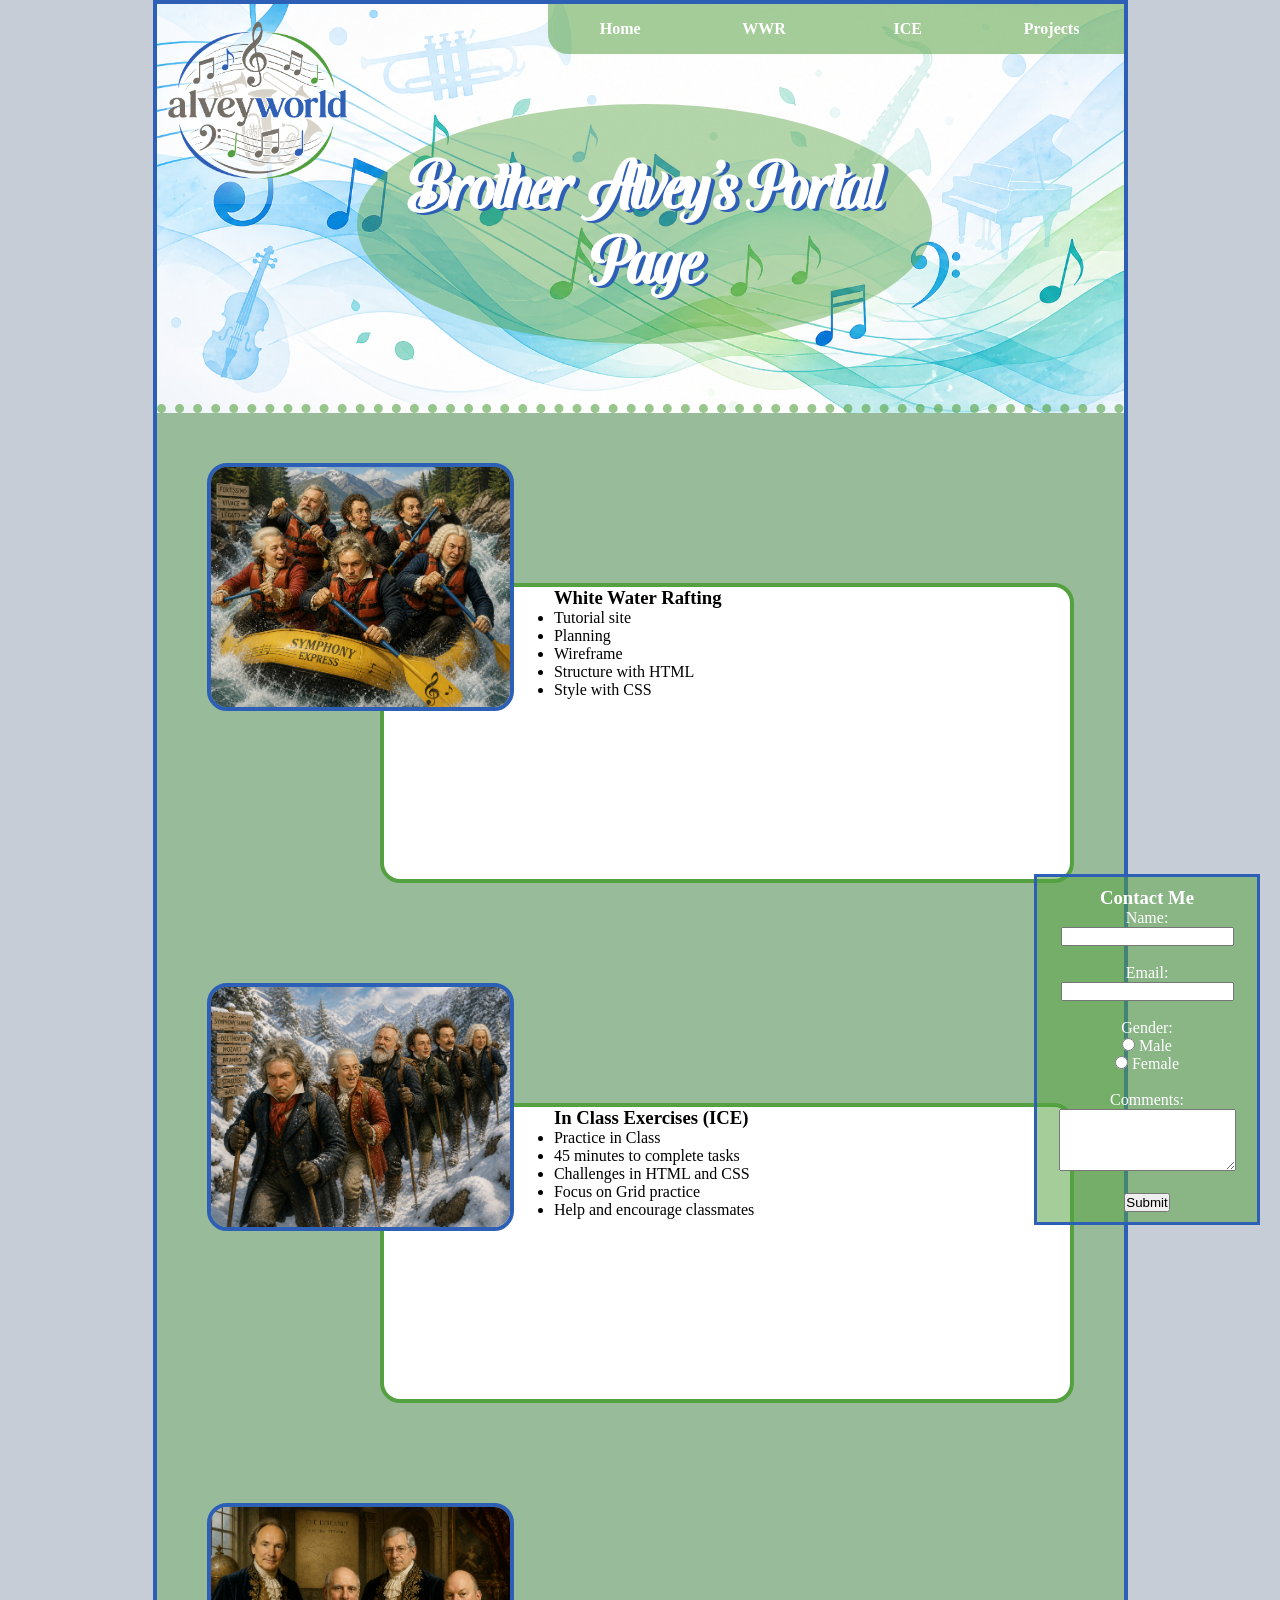
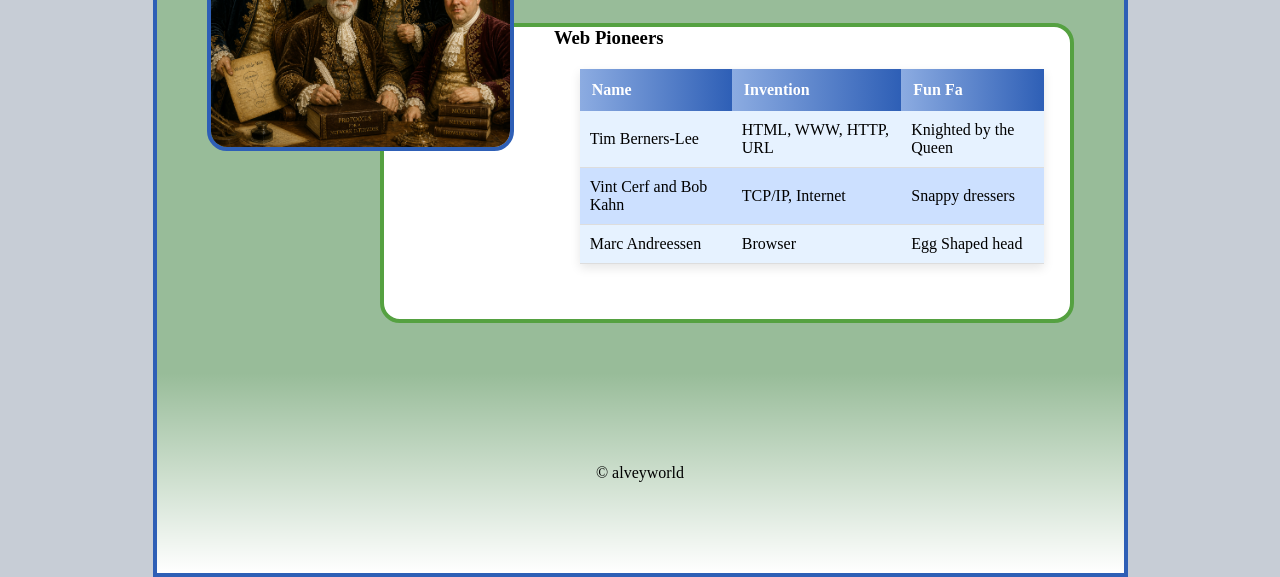
==== index.html @ 5def3865 "Initial commit" ====
<!DOCTYPE html>
<html lang="en">

<head>
    <meta charset="UTF-8">
    <meta name="viewport" content="width=device-width, initial-scale=1.0">
    <title>My first Web page</title>

    <link href="styles/styles.css" rel="stylesheet">
</head>

<body>
    <div id="wrapper">
        <header>
            <img width=200 src="images/logoBG.png" alt="musical alveyworld logo">
            <nav>
                <a href="index.html">Home</a>
                <a href="wwr/index.html">WWR</a>
                <a href="ice/">ICE</a>
                <a href="#">Projects</a>
            </nav>
            <div id="callout">
                <h1>Brother Alvey's Portal Page</h1>
            </div>
        </header>
        <main>
            <section>
                <img src="images/wwrMusic.png" alt="Classical composers rafting">
                <div class="box">
                    <h3>White Water Rafting</h3>
                    <ul>
                        <li>Tutorial site</li>
                        <li>Planning</li>
                        <li>Wireframe</li>
                        <li>Structure with HTML</li>
                        <li>Style with CSS</li>
                    </ul>
                </div>
            </section>
            <section>
                <img src="images/iceMusic.png" alt="Classical composers hiking in snow and ice">
                <div class="box">
                    <h3>In Class Exercises (ICE)</h3>
                    <ul>
                        <li>Practice in Class</li>
                        <li>45 minutes to complete tasks</li>
                        <li>Challenges in HTML and CSS</li>
                        <li>Focus on Grid practice</li>
                        <li>Help and encourage classmates</li>
                    </ul>
                </div>
            </section>
            <section>
                <img src="images/pioneersMusic.png" alt="projects picture">
                <div class="box">
                    <h3>Web Pioneers</h3>
                    <table>
                        <tr>
                            <th>Name</th>
                            <th>Invention</th>
                            <th>Fun Fa</th>
                        </tr>
                        <tr>
                            <td>Tim Berners-Lee</td>
                            <td>HTML, WWW, HTTP, URL</td>
                            <td>Knighted by the Queen</td>
                        </tr>
                        <tr>
                            <td>Vint Cerf and Bob Kahn</td>
                            <td>TCP/IP, Internet</td>
                            <td>Snappy dressers</td>
                        </tr>
                        <tr>
                            <td>Marc Andreessen</td>
                            <td>Browser</td>
                            <td>Egg Shaped head</td>
                        </tr>
                    </table>
                </div>
            </section>
        </main>
        <footer>
            &copy; alveyworld
            <div id="contact">
                <h3>Contact Me</h3>
                <form action="deal_with_my_form.php" method="get">
                    <label for="name">Name:</label><br>
                    <input type="text" id="name" name="name" required><br><br>

                    <label for="email">Email:</label><br>
                    <input type="email" id="email" name="email" required><br><br>

                    <label>Gender:</label><br>
                    <input type="radio" id="male" name="gender" value="male">
                    <label for="male">Male</label><br>

                    <input type="radio" id="female" name="gender" value="female">
                    <label for="female">Female</label><br><br>

                    <label for="comments">Comments:</label><br>
                    <textarea id="comments" name="comments" rows="4" cols="20"></textarea><br><br>

                    <button type="submit">Submit</button>
                </form>
            </div>
        </footer>
    </div>
</body>

</html>
---- styles/styles.css ----
@font-face {
    font-family: SephHay;
    src: url("../fonts/Sephora\ &\ Hayden.ttf");
}

* {
  margin: 0;
  padding: 0;
}

body {
  background-color: #C7CDD6;
}

#wrapper {
  border: solid #2E5FB6 4px;
  width: 967px;
  margin: auto;
  background: #55A14168;
  display: grid;
}

nav {
    height: 50px;
    background-color: #55A14188;
    border-bottom-left-radius: 20px;
    display: flex;
    justify-content: space-evenly;
    color: #ffffff;
    grid-column: 3 / 6;
}

nav a {
    display: flex;
    align-items: center;
    color: #ffffff;
    font-family: Georgia, 'Times New Roman', Times, serif;
    font-weight: bold;
    text-decoration: none;
    width: 100%;
    height: 100%;
    justify-content: center;
}

nav a:hover {
    background: #55A14188;
    border-radius: 40px;
    text-shadow: 2px 2px #2E5FB667;
}

header {
  display: grid;
  grid-template-columns: repeat(5, 1fr);
  grid-template-rows: 100px 120px 120px 60px;
  background-image: url("../images/musicHero.png");
  background-size: cover;
  background-position-y: -161px;
  height: 400px;
  border-bottom: 9px dotted #55A14198;
}

#callout {
    font-family: "SephHay";
    color: #fff;
    /* border: 4px solid #2E5FB682; */
    background-color: #55A14172;
   
    padding: 30px;
    text-align: center;
    border-radius: 60%;
    font-size: 2em;
    
    text-shadow: 4px 2px #2E5FB6 ;

    grid-column: 2 / 5;
    grid-row: 2 / 4;
    display: flex;
    align-items: center;
}

main {
    
    
}

section {
  display: grid;
  grid-template-columns: 50px 1fr 4fr 50px;
  grid-template-rows: 50px 120px 120px 1fr 50px;
}

section img {
    height: 240px;
    border: 4px solid #2E5FB6;
    border-radius: 20px;
    grid-column: 2 / 4;
    grid-row: 2 / 4;
    z-index: 1;
}

.box {
    border: 4px solid #55A141;
    border-radius: 20px;
    background: #fff;
    min-height: 300px;
    padding-left: 170px;
    box-sizing: border-box;
    grid-column: 3 / 4;
    grid-row: 3 / 5;
}

#contact {
    color: #fff;
    background-color: #55A14188;
    min-height: 200px;
    width: 200px;
    padding: 10px;
    border: 3px solid #2E5FB6;
    position: fixed;
    bottom: -325px;
    right: 20px;
    transition: bottom 3s ease-in-out;
    z-index: 5;
}

#contact:hover {
  bottom: 0;
  transition: bottom 2s ease-in-out;
}

footer {
  text-align: center;
  height: 200px;
  align-content: center;
  background: linear-gradient(to bottom, #55A14100, #ffffff);
}

table {
    width: 90%;
    border-collapse: collapse;
    font-family: Georgia, 'Times New Roman', Times, serif;
    margin: 20px auto;
    box-shadow: 0 4px 10px rgba(0,0,0,0.1);
  }

  th {
    background: linear-gradient(to right, #2e5fb667, #2e5fb6);
    color: white;
    padding: 12px;
    text-align: left;
  }

  td {
    padding: 10px;
    border-bottom: 1px solid #ddd;
  }

  /* Row colors */
  tr:nth-child(even) {
    background-color: #e6f2ff;
  }

  tr:nth-child(odd) {
    background-color: #cce0ff;
  }

  /* Hover effect */
  tr:hover {
    background-color: #2e5fb667;
    transition: 0.3s;
  }


  @media (max-width: 1024px) {
    #wrapper {
      width: 100%;
      margin: 0;
    }
  }

  @media (max-width: 745px) {
    #wrapper, section {
      display: block;
      border: unset;
    }
    header {
      display: flex;
      flex-direction: column;
      height: auto;
    }

    header img {
      display: none;
    }
    nav {
      display: block;
      height: unset;
      border-radius: unset;
    }
    nav a {
      height: 35px;
    }
    #callout {
      display: block;
      border-radius: unset;
      border: unset;
      box-shadow: unset;
      order: -1;
    }
    #callout h1 {
      font-size: 1em;
    }

    section img {
      width: 100%;
      height: unset;
      border-radius: unset;
      border: unset;
    }
    .box {
      padding: 7%;
      min-height: unset;
      border: unset;
      border-radius: unset;
    }

    #contact {
      display: block;
      position: unset;
      width: 100%;
      border: unset;
      box-sizing: border-box;
      background: #93160e;
    }

    #contact * {
      width: 100%;
      
    }
  }
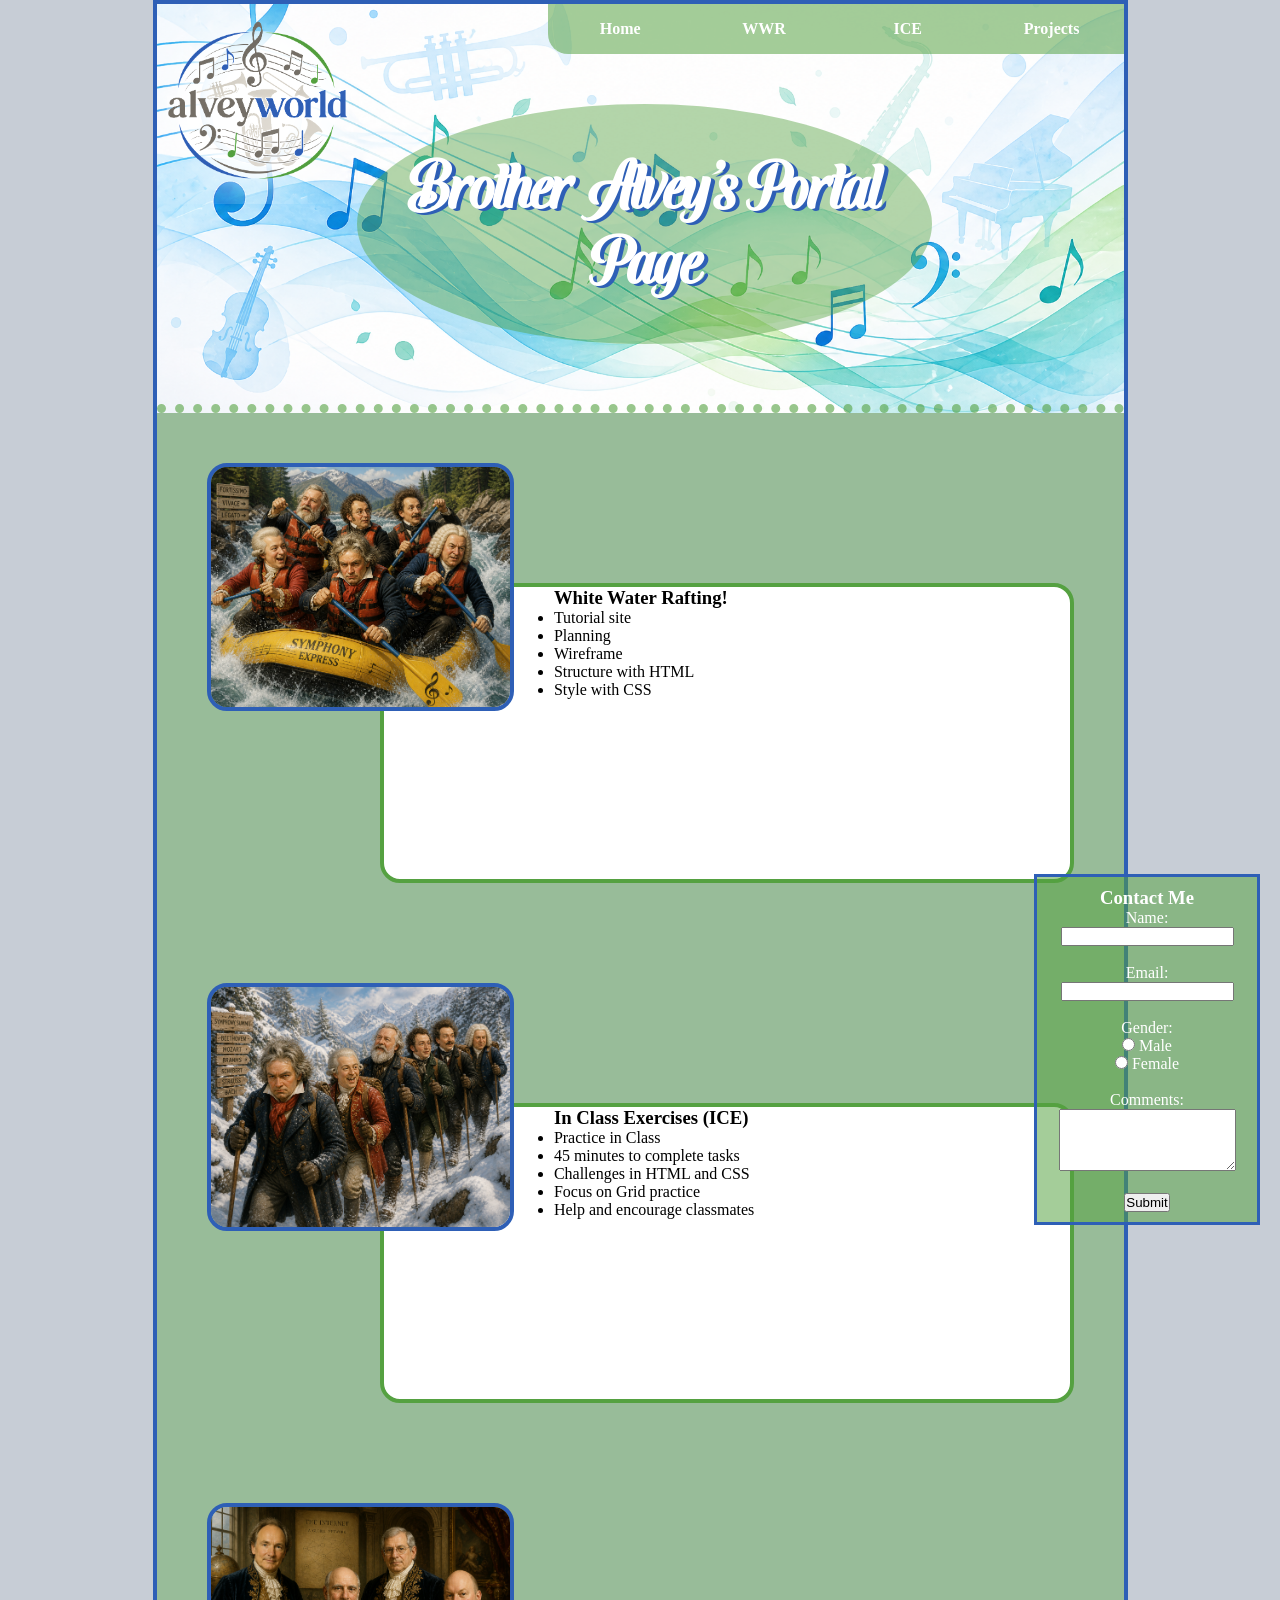
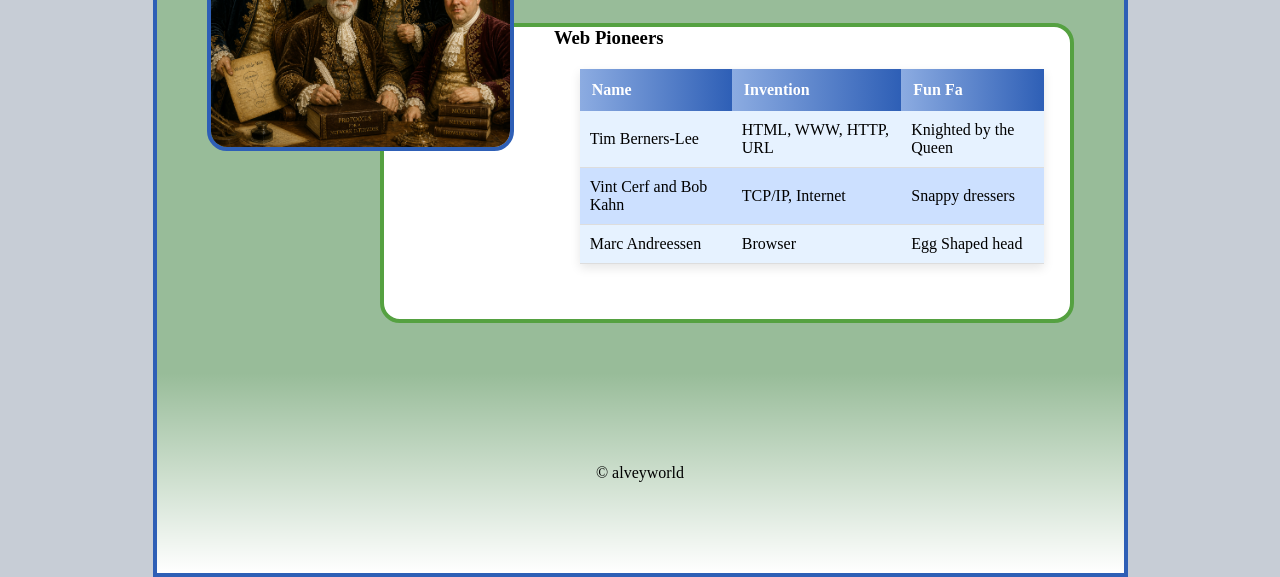
==== commit ef7c16d9: "exclamation" ====
--- a/index.html
+++ b/index.html
@@ -17,7 +17,7 @@
                 <a href="index.html">Home</a>
                 <a href="wwr/index.html">WWR</a>
                 <a href="ice/">ICE</a>
-                <a href="#">Projects</a>
+                <a href="">Projects</a>
             </nav>
             <div id="callout">
                 <h1>Brother Alvey's Portal Page</h1>
@@ -27,7 +27,7 @@
             <section>
                 <img src="images/wwrMusic.png" alt="Classical composers rafting">
                 <div class="box">
-                    <h3>White Water Rafting</h3>
+                    <h3>White Water Rafting!</h3>
                     <ul>
                         <li>Tutorial site</li>
                         <li>Planning</li>
